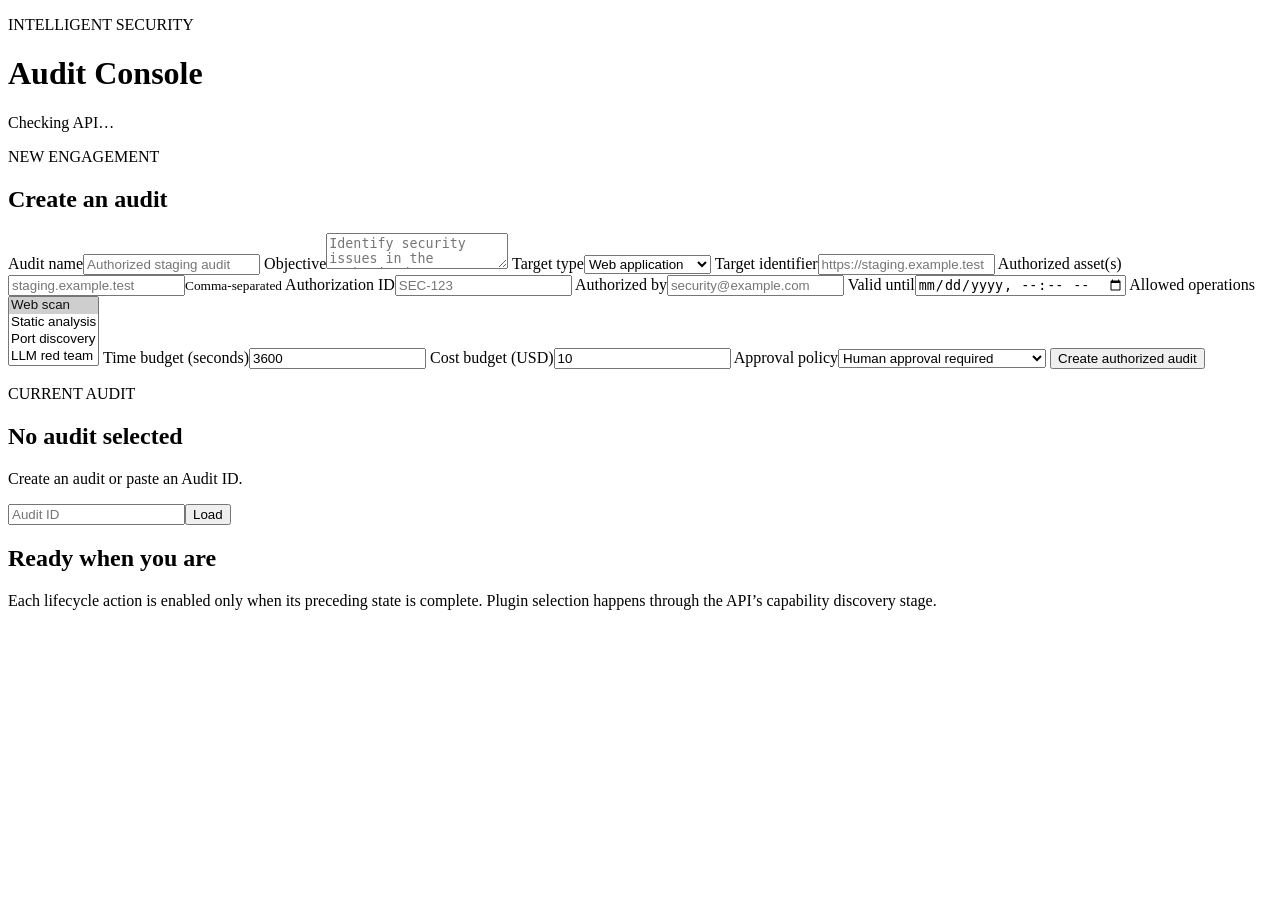
==== src/intelligent_security/ui/index.html @ d7d1d1ed "Add cyberpunk audit console UI" ====
<!doctype html>
<html lang="en">
  <head>
    <meta charset="utf-8" />
    <meta name="viewport" content="width=device-width, initial-scale=1" />
    <title>Security Audit Console</title>
    <link rel="stylesheet" href="/ui.css" />
  </head>
  <body>
    <header>
      <div><p class="eyebrow">INTELLIGENT SECURITY</p><h1>Audit Console</h1></div>
      <div class="connection"><i></i><span id="connection">Checking API…</span></div>
    </header>
    <main>
      <section class="panel create-panel">
        <div><p class="eyebrow">NEW ENGAGEMENT</p><h2>Create an audit</h2></div>
        <form id="create-form">
          <label>Audit name<input name="name" required placeholder="Authorized staging audit" /></label>
          <label class="wide">Objective<textarea name="objective" required placeholder="Identify security issues in the authorized target."></textarea></label>
          <label>Target type<select name="target_type"><option value="web_application">Web application</option><option value="source_repository">Source repository</option><option value="network">Network</option><option value="llm_application">LLM application</option></select></label>
          <label>Target identifier<input name="identifier" type="url" required placeholder="https://staging.example.test" /></label>
          <label>Authorized asset(s)<input name="authorized_assets" required placeholder="staging.example.test" /><small>Comma-separated</small></label>
          <label>Authorization ID<input name="authorization_id" required placeholder="SEC-123" /></label>
          <label>Authorized by<input name="authorized_by" required placeholder="security@example.com" /></label>
          <label>Valid until<input name="valid_until" type="datetime-local" required /></label>
          <label>Allowed operations<select name="allowed_operations" multiple size="4"><option value="web_scan" selected>Web scan</option><option value="static_analysis">Static analysis</option><option value="port_discovery">Port discovery</option><option value="llm_red_team">LLM red team</option></select></label>
          <label>Time budget (seconds)<input name="time_budget_seconds" type="number" min="60" value="3600" required /></label>
          <label>Cost budget (USD)<input name="cost_budget_usd" type="number" min="0" step="0.01" value="10" required /></label>
          <label>Approval policy<select name="approval_policy"><option value="human_approval_required">Human approval required</option><option value="human_approval_for_destructive_actions">Approval for destructive actions</option></select></label>
          <button class="primary wide" type="submit">Create authorized audit</button>
        </form>
      </section>
      <section class="workspace">
        <div class="audit-bar panel"><div><p class="eyebrow">CURRENT AUDIT</p><h2 id="audit-name">No audit selected</h2><p id="audit-target">Create an audit or paste an Audit ID.</p></div><div class="audit-picker"><input id="audit-id" placeholder="Audit ID" /><button id="load-audit">Load</button></div></div>
        <div id="empty-state" class="panel empty"><h2>Ready when you are</h2><p>Each lifecycle action is enabled only when its preceding state is complete. Plugin selection happens through the API’s capability discovery stage.</p></div>
        <div id="audit-content" hidden>
          <section class="panel lifecycle"><div class="section-heading"><div><p class="eyebrow">LIFECYCLE</p><h2 id="audit-state">—</h2></div><button id="refresh" class="secondary">Refresh</button></div><div id="actions" class="actions"></div></section>
          <div class="grid">
            <section class="panel"><p class="eyebrow">PLAN</p><div id="plan" class="content muted">No plan generated.</div></section>
            <section class="panel"><p class="eyebrow">SCHEDULE & EXECUTION</p><div id="schedule" class="content muted">No scheduled steps.</div></section>
            <section class="panel"><p class="eyebrow">FINDINGS</p><div id="findings" class="content muted">No findings yet.</div></section>
            <section class="panel"><p class="eyebrow">ACTIVITY</p><div id="events" class="content muted">No events yet.</div></section>
          </div>
          <section class="panel report"><div><p class="eyebrow">REPORT</p><p>Reports contain validated, evidence-backed results only.</p></div><div><button id="json-report" class="secondary">Open JSON</button><button id="md-report" class="secondary">Open Markdown</button></div></section>
        </div>
      </section>
    </main>
    <div id="toast" role="status"></div>
    <script src="/ui.js"></script>
  </body>
</html>
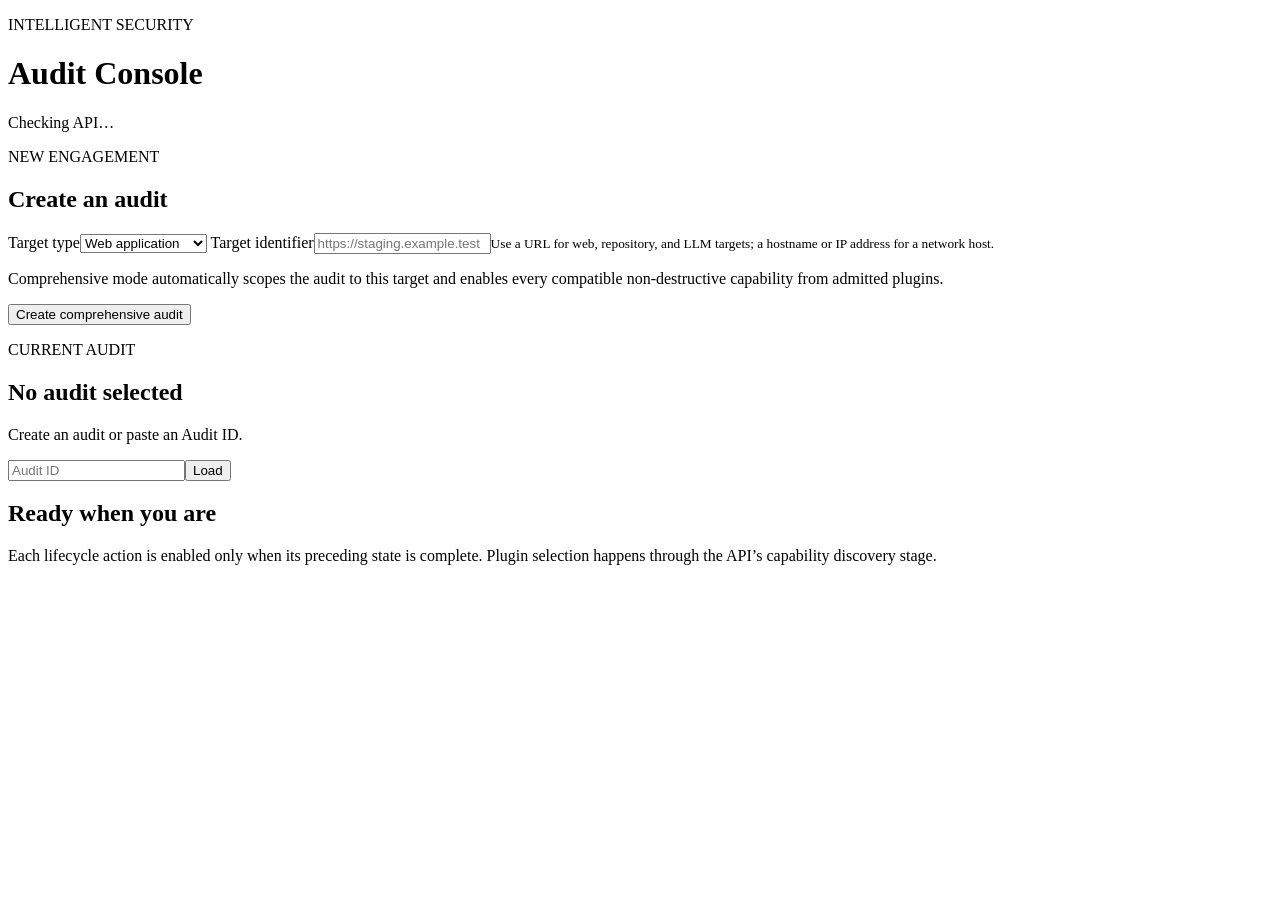
==== commit 0135198c: "feat: Enhance audit planning and execution by normalizing numeric dependency IDs and promoting satis" ====
--- a/src/intelligent_security/ui/index.html
+++ b/src/intelligent_security/ui/index.html
@@ -15,26 +15,17 @@
       <section class="panel create-panel">
         <div><p class="eyebrow">NEW ENGAGEMENT</p><h2>Create an audit</h2></div>
         <form id="create-form">
-          <label>Audit name<input name="name" required placeholder="Authorized staging audit" /></label>
-          <label class="wide">Objective<textarea name="objective" required placeholder="Identify security issues in the authorized target."></textarea></label>
-          <label>Target type<select name="target_type"><option value="web_application">Web application</option><option value="source_repository">Source repository</option><option value="network">Network</option><option value="llm_application">LLM application</option></select></label>
-          <label>Target identifier<input name="identifier" type="url" required placeholder="https://staging.example.test" /></label>
-          <label>Authorized asset(s)<input name="authorized_assets" required placeholder="staging.example.test" /><small>Comma-separated</small></label>
-          <label>Authorization ID<input name="authorization_id" required placeholder="SEC-123" /></label>
-          <label>Authorized by<input name="authorized_by" required placeholder="security@example.com" /></label>
-          <label>Valid until<input name="valid_until" type="datetime-local" required /></label>
-          <label>Allowed operations<select name="allowed_operations" multiple size="4"><option value="web_scan" selected>Web scan</option><option value="static_analysis">Static analysis</option><option value="port_discovery">Port discovery</option><option value="llm_red_team">LLM red team</option></select></label>
-          <label>Time budget (seconds)<input name="time_budget_seconds" type="number" min="60" value="3600" required /></label>
-          <label>Cost budget (USD)<input name="cost_budget_usd" type="number" min="0" step="0.01" value="10" required /></label>
-          <label>Approval policy<select name="approval_policy"><option value="human_approval_required">Human approval required</option><option value="human_approval_for_destructive_actions">Approval for destructive actions</option></select></label>
-          <button class="primary wide" type="submit">Create authorized audit</button>
+          <label>Target type<select name="target_type"><option value="web_application">Web application</option><option value="source_repository">Source repository</option><option value="network_host">Network host</option><option value="llm_application">LLM application</option></select></label>
+          <label>Target identifier<input name="identifier" required placeholder="https://staging.example.test" /><small>Use a URL for web, repository, and LLM targets; a hostname or IP address for a network host.</small></label>
+          <p class="wide muted">Comprehensive mode automatically scopes the audit to this target and enables every compatible non-destructive capability from admitted plugins.</p>
+          <button class="primary wide" type="submit">Create comprehensive audit</button>
         </form>
       </section>
       <section class="workspace">
         <div class="audit-bar panel"><div><p class="eyebrow">CURRENT AUDIT</p><h2 id="audit-name">No audit selected</h2><p id="audit-target">Create an audit or paste an Audit ID.</p></div><div class="audit-picker"><input id="audit-id" placeholder="Audit ID" /><button id="load-audit">Load</button></div></div>
         <div id="empty-state" class="panel empty"><h2>Ready when you are</h2><p>Each lifecycle action is enabled only when its preceding state is complete. Plugin selection happens through the API’s capability discovery stage.</p></div>
         <div id="audit-content" hidden>
-          <section class="panel lifecycle"><div class="section-heading"><div><p class="eyebrow">LIFECYCLE</p><h2 id="audit-state">—</h2></div><button id="refresh" class="secondary">Refresh</button></div><div id="actions" class="actions"></div></section>
+          <section class="panel lifecycle"><div class="section-heading"><div><p class="eyebrow">AUTONOMOUS LIFECYCLE</p><h2 id="audit-state">—</h2><p id="automation-status" class="muted">Waiting for an audit.</p></div><div class="automation-controls"><button id="pause" class="secondary">Pause</button><button id="exit" class="secondary">Exit</button><button id="restart" class="primary">Restart</button></div></div><div id="actions" class="actions"></div></section>
           <div class="grid">
             <section class="panel"><p class="eyebrow">PLAN</p><div id="plan" class="content muted">No plan generated.</div></section>
             <section class="panel"><p class="eyebrow">SCHEDULE & EXECUTION</p><div id="schedule" class="content muted">No scheduled steps.</div></section>
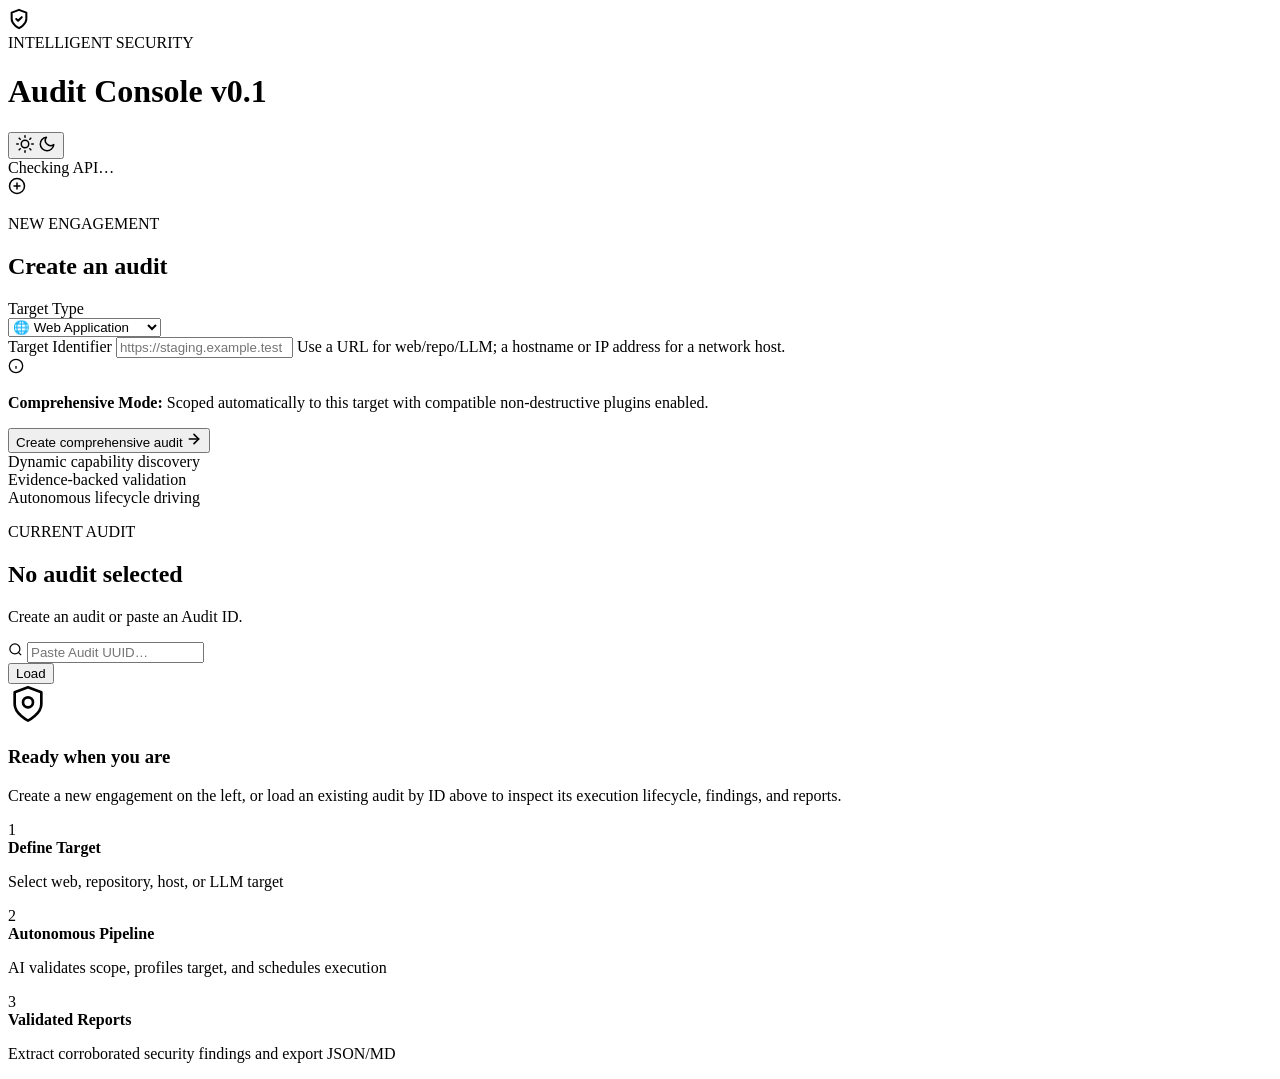
==== commit a6142baf: "fix(execution): authorize network_host targets in ContainerCliAdapter and ExecutionService BUG-4: Co" ====
--- a/src/intelligent_security/ui/index.html
+++ b/src/intelligent_security/ui/index.html
@@ -1,42 +1,363 @@
 <!doctype html>
-<html lang="en">
+<html lang="en" data-theme="dark">
   <head>
     <meta charset="utf-8" />
     <meta name="viewport" content="width=device-width, initial-scale=1" />
-    <title>Security Audit Console</title>
+    <title>Intelligent Security · Audit Console</title>
+    <link rel="preconnect" href="https://fonts.googleapis.com" />
+    <link rel="preconnect" href="https://fonts.gstatic.com" crossorigin />
+    <link href="https://fonts.googleapis.com/css2?family=Plus+Jakarta+Sans:wght@400;500;600;700;800&family=JetBrains+Mono:wght@400;500;600&display=swap" rel="stylesheet" />
     <link rel="stylesheet" href="/ui.css" />
   </head>
   <body>
-    <header>
-      <div><p class="eyebrow">INTELLIGENT SECURITY</p><h1>Audit Console</h1></div>
-      <div class="connection"><i></i><span id="connection">Checking API…</span></div>
+    <!-- Top Navigation / Header -->
+    <header class="app-header">
+      <div class="header-container">
+        <div class="brand">
+          <div class="brand-icon">
+            <svg width="22" height="22" viewBox="0 0 24 24" fill="none" stroke="currentColor" stroke-width="2.2" stroke-linecap="round" stroke-linejoin="round">
+              <path d="M12 22s8-4 8-10V5l-8-3-8 3v7c0 6 8 10 8 10z"/>
+              <path d="m9 12 2 2 4-4"/>
+            </svg>
+          </div>
+          <div>
+            <div class="brand-eyebrow">INTELLIGENT SECURITY</div>
+            <h1 class="brand-title">Audit Console <span class="version-tag">v0.1</span></h1>
+          </div>
+        </div>
+
+        <div class="header-actions">
+          <button id="theme-toggle" class="icon-btn" title="Toggle theme" aria-label="Toggle theme">
+            <svg class="theme-sun" width="18" height="18" viewBox="0 0 24 24" fill="none" stroke="currentColor" stroke-width="2" stroke-linecap="round" stroke-linejoin="round">
+              <circle cx="12" cy="12" r="5"/>
+              <line x1="12" y1="1" x2="12" y2="3"/>
+              <line x1="12" y1="21" x2="12" y2="23"/>
+              <line x1="4.22" y1="4.22" x2="5.64" y2="5.64"/>
+              <line x1="18.36" y1="18.36" x2="19.78" y2="19.78"/>
+              <line x1="1" y1="12" x2="3" y2="12"/>
+              <line x1="21" y1="12" x2="23" y2="12"/>
+              <line x1="4.22" y1="19.78" x2="5.64" y2="18.36"/>
+              <line x1="18.36" y1="5.64" x2="19.78" y2="4.22"/>
+            </svg>
+            <svg class="theme-moon" width="18" height="18" viewBox="0 0 24 24" fill="none" stroke="currentColor" stroke-width="2" stroke-linecap="round" stroke-linejoin="round">
+              <path d="M21 12.79A9 9 0 1 1 11.21 3 7 7 0 0 0 21 12.79z"/>
+            </svg>
+          </button>
+          <div class="connection">
+            <i class="status-dot"></i>
+            <span id="connection">Checking API…</span>
+          </div>
+        </div>
+      </div>
     </header>
-    <main>
-      <section class="panel create-panel">
-        <div><p class="eyebrow">NEW ENGAGEMENT</p><h2>Create an audit</h2></div>
-        <form id="create-form">
-          <label>Target type<select name="target_type"><option value="web_application">Web application</option><option value="source_repository">Source repository</option><option value="network_host">Network host</option><option value="llm_application">LLM application</option></select></label>
-          <label>Target identifier<input name="identifier" required placeholder="https://staging.example.test" /><small>Use a URL for web, repository, and LLM targets; a hostname or IP address for a network host.</small></label>
-          <p class="wide muted">Comprehensive mode automatically scopes the audit to this target and enables every compatible non-destructive capability from admitted plugins.</p>
-          <button class="primary wide" type="submit">Create comprehensive audit</button>
-        </form>
-      </section>
-      <section class="workspace">
-        <div class="audit-bar panel"><div><p class="eyebrow">CURRENT AUDIT</p><h2 id="audit-name">No audit selected</h2><p id="audit-target">Create an audit or paste an Audit ID.</p></div><div class="audit-picker"><input id="audit-id" placeholder="Audit ID" /><button id="load-audit">Load</button></div></div>
-        <div id="empty-state" class="panel empty"><h2>Ready when you are</h2><p>Each lifecycle action is enabled only when its preceding state is complete. Plugin selection happens through the API’s capability discovery stage.</p></div>
-        <div id="audit-content" hidden>
-          <section class="panel lifecycle"><div class="section-heading"><div><p class="eyebrow">AUTONOMOUS LIFECYCLE</p><h2 id="audit-state">—</h2><p id="automation-status" class="muted">Waiting for an audit.</p></div><div class="automation-controls"><button id="pause" class="secondary">Pause</button><button id="exit" class="secondary">Exit</button><button id="restart" class="primary">Restart</button></div></div><div id="actions" class="actions"></div></section>
-          <div class="grid">
-            <section class="panel"><p class="eyebrow">PLAN</p><div id="plan" class="content muted">No plan generated.</div></section>
-            <section class="panel"><p class="eyebrow">SCHEDULE & EXECUTION</p><div id="schedule" class="content muted">No scheduled steps.</div></section>
-            <section class="panel"><p class="eyebrow">FINDINGS</p><div id="findings" class="content muted">No findings yet.</div></section>
-            <section class="panel"><p class="eyebrow">ACTIVITY</p><div id="events" class="content muted">No events yet.</div></section>
-          </div>
-          <section class="panel report"><div><p class="eyebrow">REPORT</p><p>Reports contain validated, evidence-backed results only.</p></div><div><button id="json-report" class="secondary">Open JSON</button><button id="md-report" class="secondary">Open Markdown</button></div></section>
-        </div>
-      </section>
+
+    <!-- Main Workspace Container -->
+    <main class="app-main">
+      <div class="layout-grid">
+        
+        <!-- Left Sidebar: Engagement Creator -->
+        <aside class="sidebar">
+          <section class="panel create-panel">
+            <div class="panel-header">
+              <div class="panel-icon">
+                <svg width="18" height="18" viewBox="0 0 24 24" fill="none" stroke="currentColor" stroke-width="2" stroke-linecap="round" stroke-linejoin="round">
+                  <circle cx="12" cy="12" r="10"/>
+                  <line x1="12" y1="8" x2="12" y2="16"/>
+                  <line x1="8" y1="12" x2="16" y2="12"/>
+                </svg>
+              </div>
+              <div>
+                <p class="eyebrow">NEW ENGAGEMENT</p>
+                <h2>Create an audit</h2>
+              </div>
+            </div>
+
+            <form id="create-form" class="form-flow">
+              <div class="form-group">
+                <label for="target_type_select">Target Type</label>
+                <div class="select-wrapper">
+                  <select id="target_type_select" name="target_type">
+                    <option value="web_application">🌐 Web Application</option>
+                    <option value="source_repository">📦 Source Repository</option>
+                    <option value="network_host">🖥️ Network Host</option>
+                    <option value="llm_application">🤖 LLM Application</option>
+                  </select>
+                </div>
+              </div>
+
+              <div class="form-group">
+                <label for="target_identifier">Target Identifier</label>
+                <input id="target_identifier" name="identifier" required placeholder="https://staging.example.test" />
+                <span class="field-hint">Use a URL for web/repo/LLM; a hostname or IP address for a network host.</span>
+              </div>
+
+              <div class="info-callout">
+                <svg width="16" height="16" viewBox="0 0 24 24" fill="none" stroke="currentColor" stroke-width="2">
+                  <circle cx="12" cy="12" r="10"/>
+                  <line x1="12" y1="16" x2="12" y2="12"/>
+                  <line x1="12" y1="8" x2="12.01" y2="8"/>
+                </svg>
+                <p><strong>Comprehensive Mode:</strong> Scoped automatically to this target with compatible non-destructive plugins enabled.</p>
+              </div>
+
+              <button class="btn btn-primary btn-block" type="submit" id="create-btn">
+                <span>Create comprehensive audit</span>
+                <svg width="16" height="16" viewBox="0 0 24 24" fill="none" stroke="currentColor" stroke-width="2.5" stroke-linecap="round" stroke-linejoin="round">
+                  <line x1="5" y1="12" x2="19" y2="12"/>
+                  <polyline points="12 5 19 12 12 19"/>
+                </svg>
+              </button>
+            </form>
+
+            <div class="sidebar-features">
+              <div class="feature-pill">
+                <span class="feature-dot"></span> Dynamic capability discovery
+              </div>
+              <div class="feature-pill">
+                <span class="feature-dot"></span> Evidence-backed validation
+              </div>
+              <div class="feature-pill">
+                <span class="feature-dot"></span> Autonomous lifecycle driving
+              </div>
+            </div>
+          </section>
+        </aside>
+
+        <!-- Right Content: Audit Workspace -->
+        <section class="workspace">
+          
+          <!-- Audit Selection Bar -->
+          <div class="panel audit-bar">
+            <div class="audit-info-wrap">
+              <p class="eyebrow">CURRENT AUDIT</p>
+              <div class="audit-title-row">
+                <h2 id="audit-name">No audit selected</h2>
+              </div>
+              <p id="audit-target" class="audit-target-text">Create an audit or paste an Audit ID.</p>
+            </div>
+            
+            <div class="audit-picker">
+              <div class="input-with-icon">
+                <svg class="search-icon" width="15" height="15" viewBox="0 0 24 24" fill="none" stroke="currentColor" stroke-width="2">
+                  <circle cx="11" cy="11" r="8"/>
+                  <line x1="21" y1="21" x2="16.65" y2="16.65"/>
+                </svg>
+                <input id="audit-id" placeholder="Paste Audit UUID…" />
+              </div>
+              <button id="load-audit" class="btn btn-secondary">
+                <span>Load</span>
+              </button>
+            </div>
+          </div>
+
+          <!-- Empty State (Shown when no audit loaded) -->
+          <div id="empty-state" class="panel empty-panel">
+            <div class="empty-illustration">
+              <div class="empty-icon-ring">
+                <svg width="40" height="40" viewBox="0 0 24 24" fill="none" stroke="currentColor" stroke-width="1.6" stroke-linecap="round" stroke-linejoin="round">
+                  <path d="M12 22s8-4 8-10V5l-8-3-8 3v7c0 6 8 10 8 10z"/>
+                  <circle cx="12" cy="11" r="3"/>
+                </svg>
+              </div>
+            </div>
+            <h3>Ready when you are</h3>
+            <p class="empty-sub">Create a new engagement on the left, or load an existing audit by ID above to inspect its execution lifecycle, findings, and reports.</p>
+            <div class="empty-steps">
+              <div class="step-card">
+                <span class="step-num">1</span>
+                <div>
+                  <strong>Define Target</strong>
+                  <p>Select web, repository, host, or LLM target</p>
+                </div>
+              </div>
+              <div class="step-card">
+                <span class="step-num">2</span>
+                <div>
+                  <strong>Autonomous Pipeline</strong>
+                  <p>AI validates scope, profiles target, and schedules execution</p>
+                </div>
+              </div>
+              <div class="step-card">
+                <span class="step-num">3</span>
+                <div>
+                  <strong>Validated Reports</strong>
+                  <p>Extract corroborated security findings and export JSON/MD</p>
+                </div>
+              </div>
+            </div>
+          </div>
+
+          <!-- Active Audit View -->
+          <div id="audit-content" class="audit-content" hidden>
+            
+            <!-- Autonomous Lifecycle Controller -->
+            <section class="panel lifecycle-panel">
+              <div class="section-heading">
+                <div>
+                  <p class="eyebrow">AUTONOMOUS LIFECYCLE</p>
+                  <div class="lifecycle-title-group">
+                    <h2 id="audit-state">—</h2>
+                    <span id="lifecycle-badge" class="badge badge-accent">STAGE</span>
+                  </div>
+                  <p id="automation-status" class="automation-status-text">Waiting for an audit.</p>
+                </div>
+                
+                <div class="automation-controls">
+                  <button id="pause" class="btn btn-control btn-secondary" title="Pause after current step">
+                    <svg width="14" height="14" viewBox="0 0 24 24" fill="none" stroke="currentColor" stroke-width="2.5">
+                      <rect x="6" y="4" width="4" height="16"/>
+                      <rect x="14" y="4" width="4" height="16"/>
+                    </svg>
+                    <span>Pause</span>
+                  </button>
+                  <button id="exit" class="btn btn-control btn-secondary" title="Exit execution">
+                    <svg width="14" height="14" viewBox="0 0 24 24" fill="none" stroke="currentColor" stroke-width="2.5">
+                      <rect x="3" y="3" width="18" height="18" rx="2" ry="2"/>
+                    </svg>
+                    <span>Exit</span>
+                  </button>
+                  <button id="restart" class="btn btn-control btn-primary" title="Resume from safe state">
+                    <svg width="14" height="14" viewBox="0 0 24 24" fill="none" stroke="currentColor" stroke-width="2.5">
+                      <polyline points="23 4 23 10 17 10"/>
+                      <path d="M20.49 15a9 9 0 1 1-2.12-9.36L23 10"/>
+                    </svg>
+                    <span>Restart</span>
+                  </button>
+                </div>
+              </div>
+
+              <!-- Pipeline Stage Visualizer -->
+              <div class="pipeline-stepper" id="pipeline-stepper">
+                <div class="pipeline-step" data-stage="CREATED"><span class="step-indicator"></span><span class="step-name">Scope</span></div>
+                <div class="pipeline-step" data-stage="SCOPE_VALIDATED"><span class="step-indicator"></span><span class="step-name">Profile</span></div>
+                <div class="pipeline-step" data-stage="TARGET_PROFILED"><span class="step-indicator"></span><span class="step-name">Discover</span></div>
+                <div class="pipeline-step" data-stage="CAPABILITIES_DISCOVERED"><span class="step-indicator"></span><span class="step-name">Plan</span></div>
+                <div class="pipeline-step" data-stage="PLAN_PROPOSED"><span class="step-indicator"></span><span class="step-name">Validate</span></div>
+                <div class="pipeline-step" data-stage="PLAN_APPROVED"><span class="step-indicator"></span><span class="step-name">Schedule</span></div>
+                <div class="pipeline-step" data-stage="PLAN_SCHEDULED"><span class="step-indicator"></span><span class="step-name">Execute</span></div>
+              </div>
+
+              <div id="actions" class="actions-container"></div>
+            </section>
+
+            <!-- 4-Section Dashboard Grid -->
+            <div class="dashboard-grid">
+              
+              <!-- Plan Panel -->
+              <section class="panel data-panel">
+                <div class="card-title-bar">
+                  <div class="title-with-icon">
+                    <svg width="16" height="16" viewBox="0 0 24 24" fill="none" stroke="currentColor" stroke-width="2">
+                      <polygon points="12 2 2 7 12 12 22 7 12 2"></polygon>
+                      <polyline points="2 17 12 22 22 17"></polyline>
+                      <polyline points="2 12 12 17 22 12"></polyline>
+                    </svg>
+                    <p class="eyebrow">AUDIT PLAN</p>
+                  </div>
+                  <span id="plan-count" class="count-tag">0 steps</span>
+                </div>
+                <div id="plan" class="content scroll-box">
+                  <p class="muted">No plan generated.</p>
+                </div>
+              </section>
+
+              <!-- Schedule & Execution Panel -->
+              <section class="panel data-panel">
+                <div class="card-title-bar">
+                  <div class="title-with-icon">
+                    <svg width="16" height="16" viewBox="0 0 24 24" fill="none" stroke="currentColor" stroke-width="2">
+                      <circle cx="12" cy="12" r="10"></circle>
+                      <polyline points="12 6 12 12 16 14"></polyline>
+                    </svg>
+                    <p class="eyebrow">SCHEDULE & EXECUTION</p>
+                  </div>
+                  <span id="schedule-count" class="count-tag">0 steps</span>
+                </div>
+                <div id="schedule" class="content scroll-box">
+                  <p class="muted">No scheduled steps.</p>
+                </div>
+              </section>
+
+              <!-- Findings Panel -->
+              <section class="panel data-panel">
+                <div class="card-title-bar">
+                  <div class="title-with-icon">
+                    <svg width="16" height="16" viewBox="0 0 24 24" fill="none" stroke="currentColor" stroke-width="2">
+                      <path d="M10.29 3.86L1.82 18a2 2 0 0 0 1.71 3h16.94a2 2 0 0 0 1.71-3L13.71 3.86a2 2 0 0 0-3.42 0z"></path>
+                      <line x1="12" y1="9" x2="12" y2="13"></line>
+                      <line x1="12" y1="17" x2="12.01" y2="17"></line>
+                    </svg>
+                    <p class="eyebrow">FINDINGS</p>
+                  </div>
+                  <span id="findings-count" class="count-tag">0 findings</span>
+                </div>
+                <div id="findings" class="content scroll-box">
+                  <p class="muted">No findings yet.</p>
+                </div>
+              </section>
+
+              <!-- Activity Feed Panel -->
+              <section class="panel data-panel">
+                <div class="card-title-bar">
+                  <div class="title-with-icon">
+                    <svg width="16" height="16" viewBox="0 0 24 24" fill="none" stroke="currentColor" stroke-width="2">
+                      <polyline points="22 12 18 12 15 21 9 3 6 12 2 12"></polyline>
+                    </svg>
+                    <p class="eyebrow">ACTIVITY TIMELINE</p>
+                  </div>
+                  <span id="events-count" class="count-tag">0 events</span>
+                </div>
+                <div id="events" class="content scroll-box">
+                  <p class="muted">No events yet.</p>
+                </div>
+              </section>
+
+            </div>
+
+            <!-- Report Export Bar -->
+            <section class="panel report-panel">
+              <div class="report-info">
+                <div class="report-icon">
+                  <svg width="20" height="20" viewBox="0 0 24 24" fill="none" stroke="currentColor" stroke-width="2">
+                    <path d="M14 2H6a2 2 0 0 0-2 2v16a2 2 0 0 0 2 2h12a2 2 0 0 0 2-2V8z"></path>
+                    <polyline points="14 2 14 8 20 8"></polyline>
+                    <line x1="16" y1="13" x2="8" y2="13"></line>
+                    <line x1="16" y1="17" x2="8" y2="17"></line>
+                    <polyline points="10 9 9 9 8 9"></polyline>
+                  </svg>
+                </div>
+                <div>
+                  <p class="eyebrow">FINAL REPORT</p>
+                  <p class="report-desc">Reports contain validated, evidence-backed security findings and audit telemetry.</p>
+                </div>
+              </div>
+              <div class="report-actions">
+                <button id="json-report" class="btn btn-secondary">
+                  <svg width="15" height="15" viewBox="0 0 24 24" fill="none" stroke="currentColor" stroke-width="2">
+                    <polyline points="16 18 22 12 16 6"/>
+                    <polyline points="8 6 2 12 8 18"/>
+                  </svg>
+                  <span>Open JSON</span>
+                </button>
+                <button id="md-report" class="btn btn-secondary">
+                  <svg width="15" height="15" viewBox="0 0 24 24" fill="none" stroke="currentColor" stroke-width="2">
+                    <path d="M4 4h16c1.1 0 2 .9 2 2v12c0 1.1-.9 2-2 2H4c-1.1 0-2-.9-2-2V6c0-1.1.9-2 2-2z"/>
+                    <polyline points="7 15 7 9 10 12 13 9 13 15"/>
+                    <polyline points="17 9 17 15 19 13"/>
+                  </svg>
+                  <span>Open Markdown</span>
+                </button>
+              </div>
+            </section>
+
+          </div>
+        </section>
+      </div>
     </main>
-    <div id="toast" role="status"></div>
+
+    <!-- Toast Notification -->
+    <div id="toast" role="status" class="toast"></div>
+
     <script src="/ui.js"></script>
   </body>
 </html>
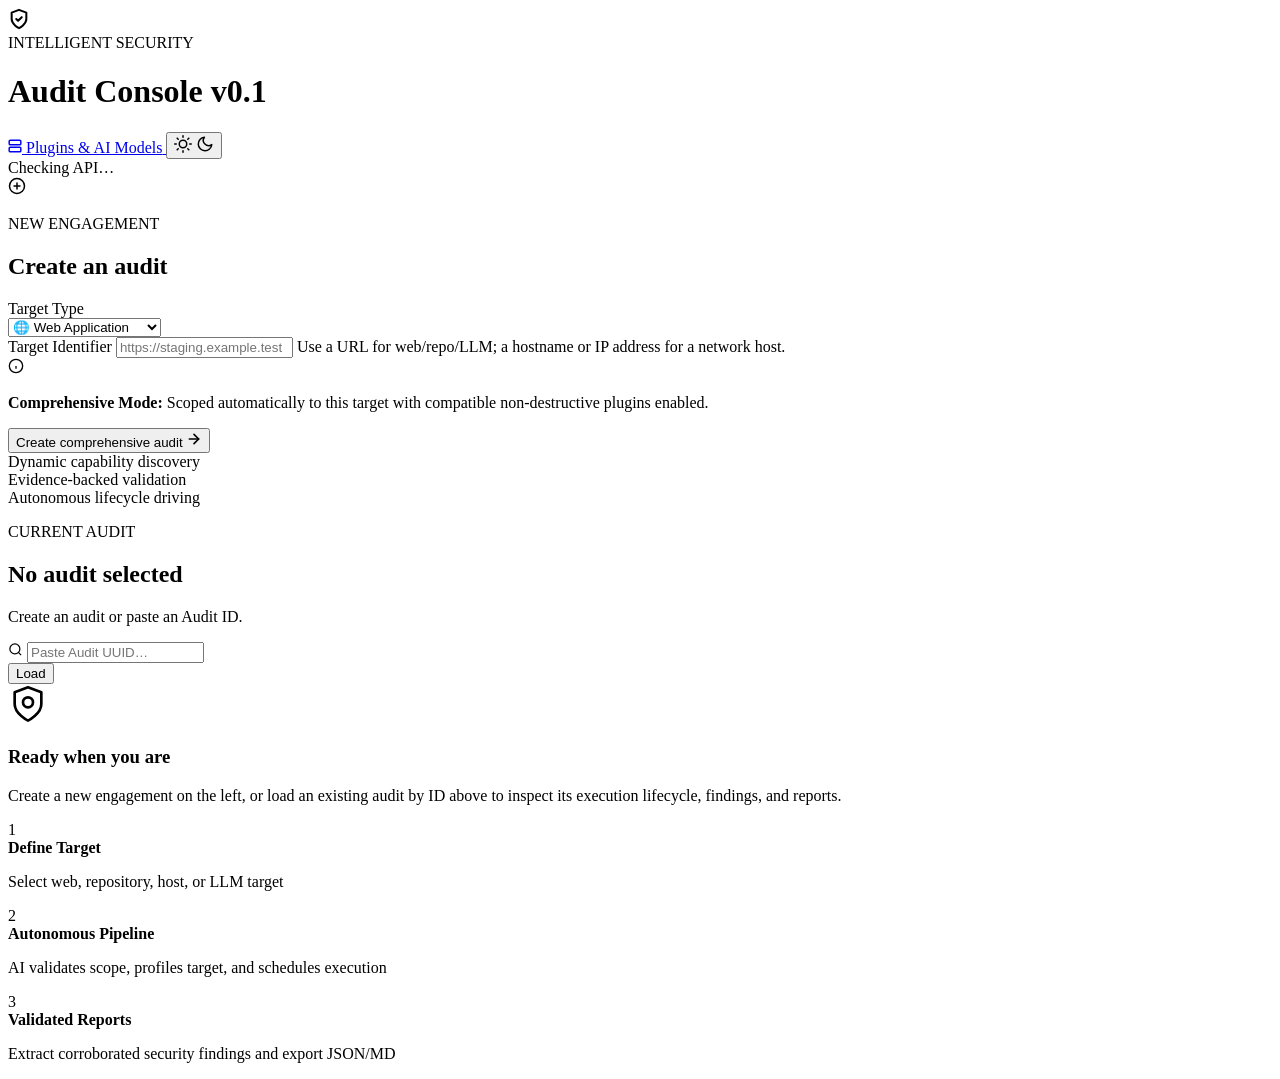
==== commit c7f0af91: "Ui ontegreated" ====
--- a/src/intelligent_security/ui/index.html
+++ b/src/intelligent_security/ui/index.html
@@ -27,6 +27,16 @@
         </div>
 
         <div class="header-actions">
+          <a href="/admin" class="btn btn-secondary btn-nav">
+            <svg width="14" height="14" viewBox="0 0 24 24" fill="none" stroke="currentColor" stroke-width="2.5">
+              <rect x="2" y="2" width="20" height="8" rx="2" ry="2"></rect>
+              <rect x="2" y="14" width="20" height="8" rx="2" ry="2"></rect>
+              <line x1="6" y1="6" x2="6.01" y2="6"></line>
+              <line x1="6" y1="18" x2="6.01" y2="18"></line>
+            </svg>
+            <span>Plugins & AI Models</span>
+          </a>
+
           <button id="theme-toggle" class="icon-btn" title="Toggle theme" aria-label="Toggle theme">
             <svg class="theme-sun" width="18" height="18" viewBox="0 0 24 24" fill="none" stroke="currentColor" stroke-width="2" stroke-linecap="round" stroke-linejoin="round">
               <circle cx="12" cy="12" r="5"/>
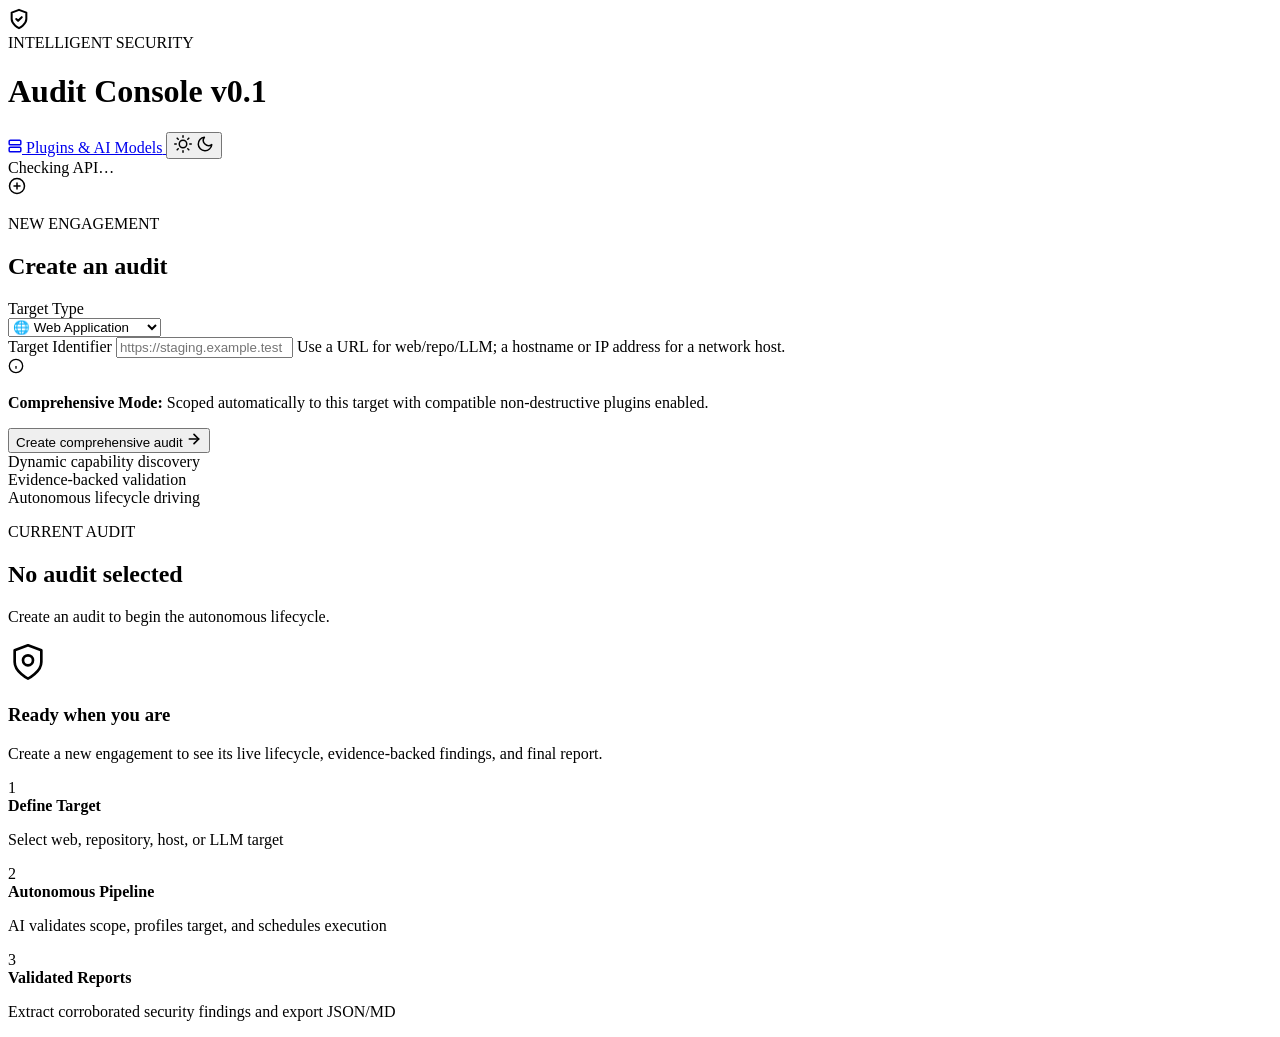
==== commit 254e7eb7: "feat: update audit console and scope validation for enhanced autonomous lifecycle management" ====
--- a/src/intelligent_security/ui/index.html
+++ b/src/intelligent_security/ui/index.html
@@ -143,20 +143,7 @@
               <div class="audit-title-row">
                 <h2 id="audit-name">No audit selected</h2>
               </div>
-              <p id="audit-target" class="audit-target-text">Create an audit or paste an Audit ID.</p>
-            </div>
-            
-            <div class="audit-picker">
-              <div class="input-with-icon">
-                <svg class="search-icon" width="15" height="15" viewBox="0 0 24 24" fill="none" stroke="currentColor" stroke-width="2">
-                  <circle cx="11" cy="11" r="8"/>
-                  <line x1="21" y1="21" x2="16.65" y2="16.65"/>
-                </svg>
-                <input id="audit-id" placeholder="Paste Audit UUID…" />
-              </div>
-              <button id="load-audit" class="btn btn-secondary">
-                <span>Load</span>
-              </button>
+              <p id="audit-target" class="audit-target-text">Create an audit to begin the autonomous lifecycle.</p>
             </div>
           </div>
 
@@ -171,7 +158,7 @@
               </div>
             </div>
             <h3>Ready when you are</h3>
-            <p class="empty-sub">Create a new engagement on the left, or load an existing audit by ID above to inspect its execution lifecycle, findings, and reports.</p>
+            <p class="empty-sub">Create a new engagement to see its live lifecycle, evidence-backed findings, and final report.</p>
             <div class="empty-steps">
               <div class="step-card">
                 <span class="step-num">1</span>
@@ -238,16 +225,17 @@
 
               <!-- Pipeline Stage Visualizer -->
               <div class="pipeline-stepper" id="pipeline-stepper">
-                <div class="pipeline-step" data-stage="CREATED"><span class="step-indicator"></span><span class="step-name">Scope</span></div>
-                <div class="pipeline-step" data-stage="SCOPE_VALIDATED"><span class="step-indicator"></span><span class="step-name">Profile</span></div>
-                <div class="pipeline-step" data-stage="TARGET_PROFILED"><span class="step-indicator"></span><span class="step-name">Discover</span></div>
-                <div class="pipeline-step" data-stage="CAPABILITIES_DISCOVERED"><span class="step-indicator"></span><span class="step-name">Plan</span></div>
-                <div class="pipeline-step" data-stage="PLAN_PROPOSED"><span class="step-indicator"></span><span class="step-name">Validate</span></div>
-                <div class="pipeline-step" data-stage="PLAN_APPROVED"><span class="step-indicator"></span><span class="step-name">Schedule</span></div>
-                <div class="pipeline-step" data-stage="PLAN_SCHEDULED"><span class="step-indicator"></span><span class="step-name">Execute</span></div>
+                <div class="pipeline-step" data-stage="PREFLIGHT"><span class="step-indicator"></span><span class="step-name">Prepare</span></div>
+                <div class="pipeline-step" data-stage="RECON"><span class="step-indicator"></span><span class="step-name">Recon</span></div>
+                <div class="pipeline-step" data-stage="PLAN"><span class="step-indicator"></span><span class="step-name">Plan</span></div>
+                <div class="pipeline-step" data-stage="EXECUTE"><span class="step-indicator"></span><span class="step-name">Execute</span></div>
+                <div class="pipeline-step" data-stage="VALIDATE"><span class="step-indicator"></span><span class="step-name">Validate</span></div>
+                <div class="pipeline-step" data-stage="REPORT"><span class="step-indicator"></span><span class="step-name">Report</span></div>
+                <div class="pipeline-step" data-stage="CLOSED"><span class="step-indicator"></span><span class="step-name">Closed</span></div>
               </div>
 
               <div id="actions" class="actions-container"></div>
+              <p class="muted" id="offensive-status" aria-live="polite">Offensive actions: disabled in this POC.</p>
             </section>
 
             <!-- 4-Section Dashboard Grid -->
